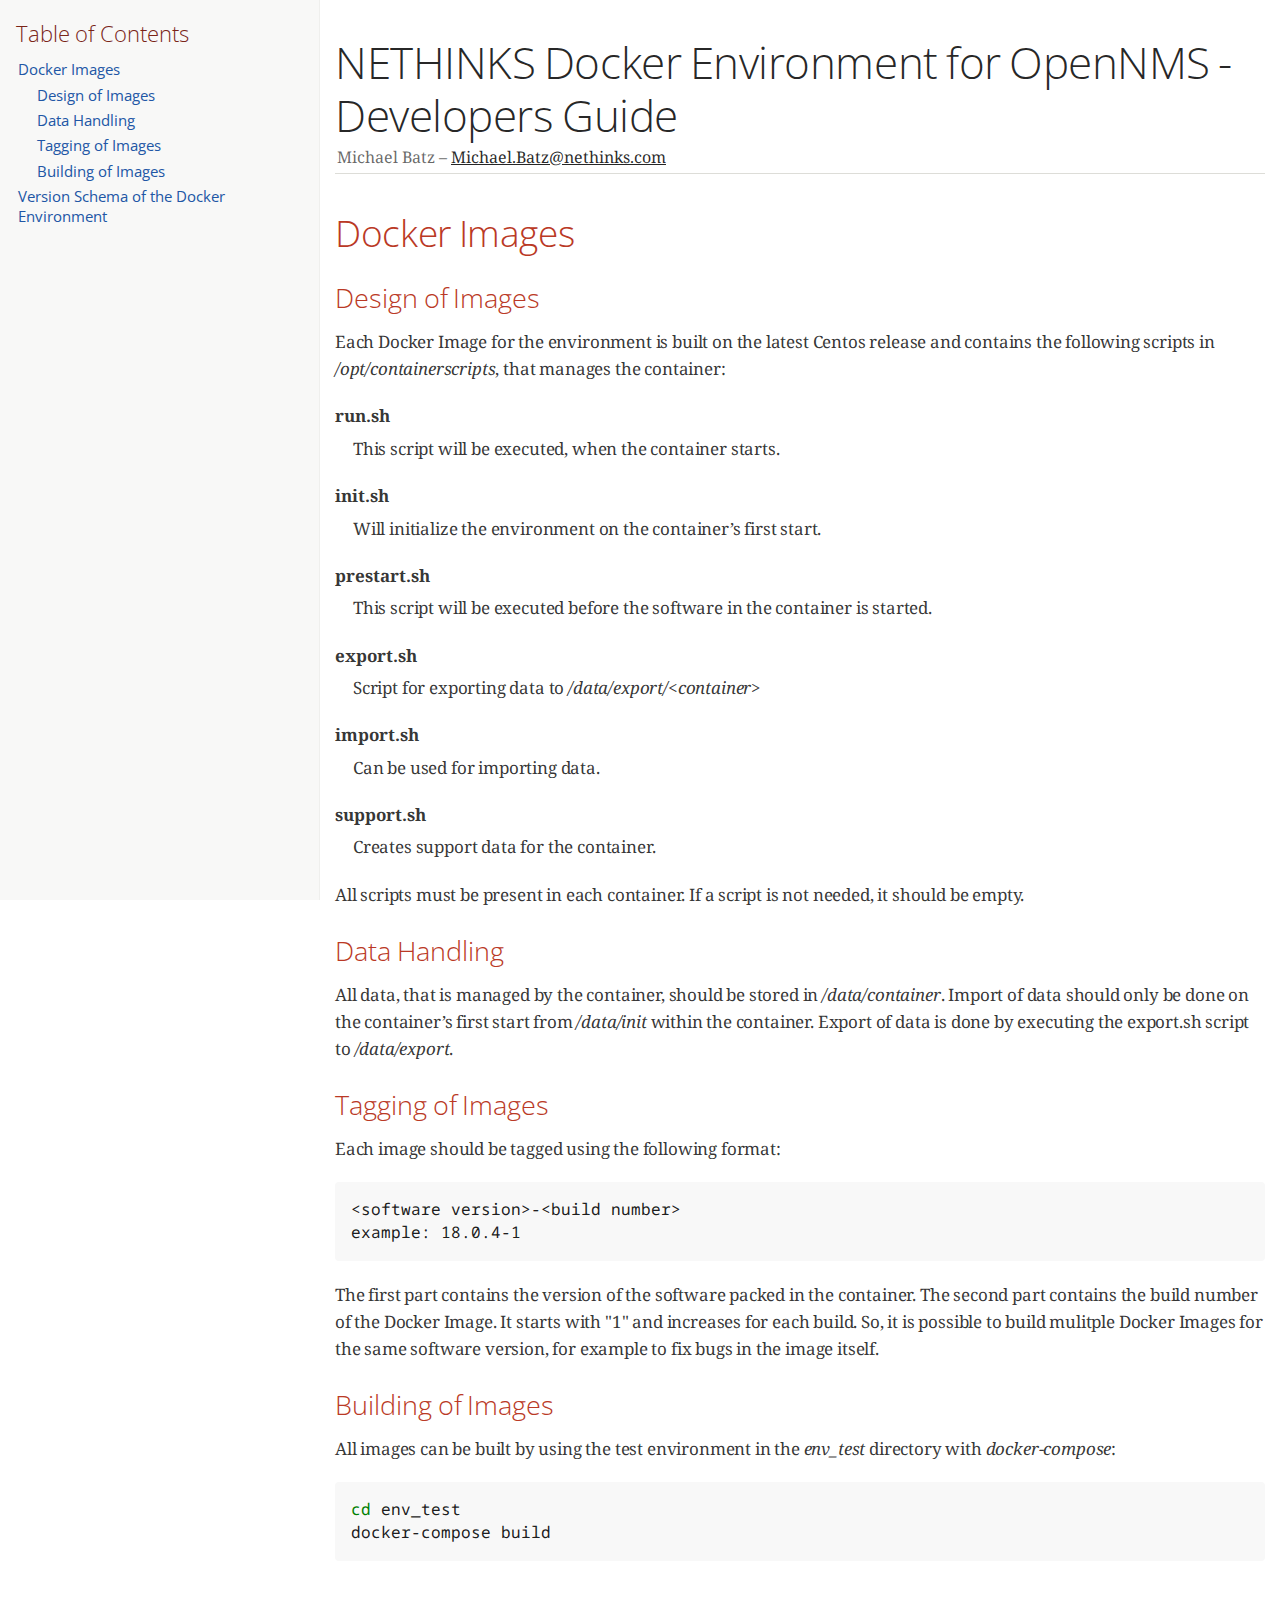
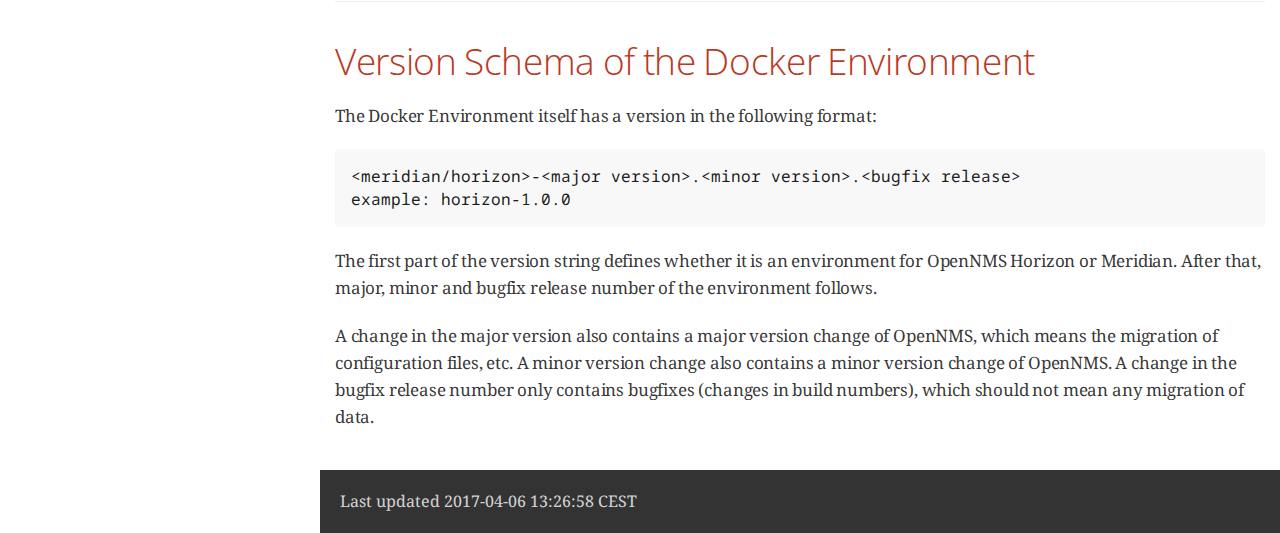
==== docs/DevelopmentGuide.html @ f1254bde "initial commit" ====
<!DOCTYPE html>
<html lang="en">
<head>
<meta charset="UTF-8">
<!--[if IE]><meta http-equiv="X-UA-Compatible" content="IE=edge"><![endif]-->
<meta name="viewport" content="width=device-width, initial-scale=1.0">
<meta name="generator" content="Asciidoctor 1.5.4">
<meta name="author" content="Michael Batz">
<title>NETHINKS Docker Environment for OpenNMS - Developers Guide</title>
<link rel="stylesheet" href="https://fonts.googleapis.com/css?family=Open+Sans:300,300italic,400,400italic,600,600italic%7CNoto+Serif:400,400italic,700,700italic%7CDroid+Sans+Mono:400,700">
<style>
/* Asciidoctor default stylesheet | MIT License | http://asciidoctor.org */
/* Remove comment around @import statement below when using as a custom stylesheet */
/*@import "https://fonts.googleapis.com/css?family=Open+Sans:300,300italic,400,400italic,600,600italic%7CNoto+Serif:400,400italic,700,700italic%7CDroid+Sans+Mono:400,700";*/
article,aside,details,figcaption,figure,footer,header,hgroup,main,nav,section,summary{display:block}
audio,canvas,video{display:inline-block}
audio:not([controls]){display:none;height:0}
[hidden],template{display:none}
script{display:none!important}
html{font-family:sans-serif;-ms-text-size-adjust:100%;-webkit-text-size-adjust:100%}
body{margin:0}
a{background:transparent}
a:focus{outline:thin dotted}
a:active,a:hover{outline:0}
h1{font-size:2em;margin:.67em 0}
abbr[title]{border-bottom:1px dotted}
b,strong{font-weight:bold}
dfn{font-style:italic}
hr{-moz-box-sizing:content-box;box-sizing:content-box;height:0}
mark{background:#ff0;color:#000}
code,kbd,pre,samp{font-family:monospace;font-size:1em}
pre{white-space:pre-wrap}
q{quotes:"\201C" "\201D" "\2018" "\2019"}
small{font-size:80%}
sub,sup{font-size:75%;line-height:0;position:relative;vertical-align:baseline}
sup{top:-.5em}
sub{bottom:-.25em}
img{border:0}
svg:not(:root){overflow:hidden}
figure{margin:0}
fieldset{border:1px solid silver;margin:0 2px;padding:.35em .625em .75em}
legend{border:0;padding:0}
button,input,select,textarea{font-family:inherit;font-size:100%;margin:0}
button,input{line-height:normal}
button,select{text-transform:none}
button,html input[type="button"],input[type="reset"],input[type="submit"]{-webkit-appearance:button;cursor:pointer}
button[disabled],html input[disabled]{cursor:default}
input[type="checkbox"],input[type="radio"]{box-sizing:border-box;padding:0}
input[type="search"]{-webkit-appearance:textfield;-moz-box-sizing:content-box;-webkit-box-sizing:content-box;box-sizing:content-box}
input[type="search"]::-webkit-search-cancel-button,input[type="search"]::-webkit-search-decoration{-webkit-appearance:none}
button::-moz-focus-inner,input::-moz-focus-inner{border:0;padding:0}
textarea{overflow:auto;vertical-align:top}
table{border-collapse:collapse;border-spacing:0}
*,*:before,*:after{-moz-box-sizing:border-box;-webkit-box-sizing:border-box;box-sizing:border-box}
html,body{font-size:100%}
body{background:#fff;color:rgba(0,0,0,.8);padding:0;margin:0;font-family:"Noto Serif","DejaVu Serif",serif;font-weight:400;font-style:normal;line-height:1;position:relative;cursor:auto}
a:hover{cursor:pointer}
img,object,embed{max-width:100%;height:auto}
object,embed{height:100%}
img{-ms-interpolation-mode:bicubic}
.left{float:left!important}
.right{float:right!important}
.text-left{text-align:left!important}
.text-right{text-align:right!important}
.text-center{text-align:center!important}
.text-justify{text-align:justify!important}
.hide{display:none}
body{-webkit-font-smoothing:antialiased}
img,object,svg{display:inline-block;vertical-align:middle}
textarea{height:auto;min-height:50px}
select{width:100%}
.center{margin-left:auto;margin-right:auto}
.spread{width:100%}
p.lead,.paragraph.lead>p,#preamble>.sectionbody>.paragraph:first-of-type p{font-size:1.21875em;line-height:1.6}
.subheader,.admonitionblock td.content>.title,.audioblock>.title,.exampleblock>.title,.imageblock>.title,.listingblock>.title,.literalblock>.title,.stemblock>.title,.openblock>.title,.paragraph>.title,.quoteblock>.title,table.tableblock>.title,.verseblock>.title,.videoblock>.title,.dlist>.title,.olist>.title,.ulist>.title,.qlist>.title,.hdlist>.title{line-height:1.45;color:#7a2518;font-weight:400;margin-top:0;margin-bottom:.25em}
div,dl,dt,dd,ul,ol,li,h1,h2,h3,#toctitle,.sidebarblock>.content>.title,h4,h5,h6,pre,form,p,blockquote,th,td{margin:0;padding:0;direction:ltr}
a{color:#2156a5;text-decoration:underline;line-height:inherit}
a:hover,a:focus{color:#1d4b8f}
a img{border:none}
p{font-family:inherit;font-weight:400;font-size:1em;line-height:1.6;margin-bottom:1.25em;text-rendering:optimizeLegibility}
p aside{font-size:.875em;line-height:1.35;font-style:italic}
h1,h2,h3,#toctitle,.sidebarblock>.content>.title,h4,h5,h6{font-family:"Open Sans","DejaVu Sans",sans-serif;font-weight:300;font-style:normal;color:#ba3925;text-rendering:optimizeLegibility;margin-top:1em;margin-bottom:.5em;line-height:1.0125em}
h1 small,h2 small,h3 small,#toctitle small,.sidebarblock>.content>.title small,h4 small,h5 small,h6 small{font-size:60%;color:#e99b8f;line-height:0}
h1{font-size:2.125em}
h2{font-size:1.6875em}
h3,#toctitle,.sidebarblock>.content>.title{font-size:1.375em}
h4,h5{font-size:1.125em}
h6{font-size:1em}
hr{border:solid #ddddd8;border-width:1px 0 0;clear:both;margin:1.25em 0 1.1875em;height:0}
em,i{font-style:italic;line-height:inherit}
strong,b{font-weight:bold;line-height:inherit}
small{font-size:60%;line-height:inherit}
code{font-family:"Droid Sans Mono","DejaVu Sans Mono",monospace;font-weight:400;color:rgba(0,0,0,.9)}
ul,ol,dl{font-size:1em;line-height:1.6;margin-bottom:1.25em;list-style-position:outside;font-family:inherit}
ul,ol,ul.no-bullet,ol.no-bullet{margin-left:1.5em}
ul li ul,ul li ol{margin-left:1.25em;margin-bottom:0;font-size:1em}
ul.square li ul,ul.circle li ul,ul.disc li ul{list-style:inherit}
ul.square{list-style-type:square}
ul.circle{list-style-type:circle}
ul.disc{list-style-type:disc}
ul.no-bullet{list-style:none}
ol li ul,ol li ol{margin-left:1.25em;margin-bottom:0}
dl dt{margin-bottom:.3125em;font-weight:bold}
dl dd{margin-bottom:1.25em}
abbr,acronym{text-transform:uppercase;font-size:90%;color:rgba(0,0,0,.8);border-bottom:1px dotted #ddd;cursor:help}
abbr{text-transform:none}
blockquote{margin:0 0 1.25em;padding:.5625em 1.25em 0 1.1875em;border-left:1px solid #ddd}
blockquote cite{display:block;font-size:.9375em;color:rgba(0,0,0,.6)}
blockquote cite:before{content:"\2014 \0020"}
blockquote cite a,blockquote cite a:visited{color:rgba(0,0,0,.6)}
blockquote,blockquote p{line-height:1.6;color:rgba(0,0,0,.85)}
@media only screen and (min-width:768px){h1,h2,h3,#toctitle,.sidebarblock>.content>.title,h4,h5,h6{line-height:1.2}
h1{font-size:2.75em}
h2{font-size:2.3125em}
h3,#toctitle,.sidebarblock>.content>.title{font-size:1.6875em}
h4{font-size:1.4375em}}
table{background:#fff;margin-bottom:1.25em;border:solid 1px #dedede}
table thead,table tfoot{background:#f7f8f7;font-weight:bold}
table thead tr th,table thead tr td,table tfoot tr th,table tfoot tr td{padding:.5em .625em .625em;font-size:inherit;color:rgba(0,0,0,.8);text-align:left}
table tr th,table tr td{padding:.5625em .625em;font-size:inherit;color:rgba(0,0,0,.8)}
table tr.even,table tr.alt,table tr:nth-of-type(even){background:#f8f8f7}
table thead tr th,table tfoot tr th,table tbody tr td,table tr td,table tfoot tr td{display:table-cell;line-height:1.6}
body{tab-size:4}
h1,h2,h3,#toctitle,.sidebarblock>.content>.title,h4,h5,h6{line-height:1.2;word-spacing:-.05em}
h1 strong,h2 strong,h3 strong,#toctitle strong,.sidebarblock>.content>.title strong,h4 strong,h5 strong,h6 strong{font-weight:400}
.clearfix:before,.clearfix:after,.float-group:before,.float-group:after{content:" ";display:table}
.clearfix:after,.float-group:after{clear:both}
*:not(pre)>code{font-size:.9375em;font-style:normal!important;letter-spacing:0;padding:.1em .5ex;word-spacing:-.15em;background-color:#f7f7f8;-webkit-border-radius:4px;border-radius:4px;line-height:1.45;text-rendering:optimizeSpeed}
pre,pre>code{line-height:1.45;color:rgba(0,0,0,.9);font-family:"Droid Sans Mono","DejaVu Sans Mono",monospace;font-weight:400;text-rendering:optimizeSpeed}
.keyseq{color:rgba(51,51,51,.8)}
kbd{font-family:"Droid Sans Mono","DejaVu Sans Mono",monospace;display:inline-block;color:rgba(0,0,0,.8);font-size:.65em;line-height:1.45;background-color:#f7f7f7;border:1px solid #ccc;-webkit-border-radius:3px;border-radius:3px;-webkit-box-shadow:0 1px 0 rgba(0,0,0,.2),0 0 0 .1em white inset;box-shadow:0 1px 0 rgba(0,0,0,.2),0 0 0 .1em #fff inset;margin:0 .15em;padding:.2em .5em;vertical-align:middle;position:relative;top:-.1em;white-space:nowrap}
.keyseq kbd:first-child{margin-left:0}
.keyseq kbd:last-child{margin-right:0}
.menuseq,.menu{color:rgba(0,0,0,.8)}
b.button:before,b.button:after{position:relative;top:-1px;font-weight:400}
b.button:before{content:"[";padding:0 3px 0 2px}
b.button:after{content:"]";padding:0 2px 0 3px}
p a>code:hover{color:rgba(0,0,0,.9)}
#header,#content,#footnotes,#footer{width:100%;margin-left:auto;margin-right:auto;margin-top:0;margin-bottom:0;max-width:62.5em;*zoom:1;position:relative;padding-left:.9375em;padding-right:.9375em}
#header:before,#header:after,#content:before,#content:after,#footnotes:before,#footnotes:after,#footer:before,#footer:after{content:" ";display:table}
#header:after,#content:after,#footnotes:after,#footer:after{clear:both}
#content{margin-top:1.25em}
#content:before{content:none}
#header>h1:first-child{color:rgba(0,0,0,.85);margin-top:2.25rem;margin-bottom:0}
#header>h1:first-child+#toc{margin-top:8px;border-top:1px solid #ddddd8}
#header>h1:only-child,body.toc2 #header>h1:nth-last-child(2){border-bottom:1px solid #ddddd8;padding-bottom:8px}
#header .details{border-bottom:1px solid #ddddd8;line-height:1.45;padding-top:.25em;padding-bottom:.25em;padding-left:.25em;color:rgba(0,0,0,.6);display:-ms-flexbox;display:-webkit-flex;display:flex;-ms-flex-flow:row wrap;-webkit-flex-flow:row wrap;flex-flow:row wrap}
#header .details span:first-child{margin-left:-.125em}
#header .details span.email a{color:rgba(0,0,0,.85)}
#header .details br{display:none}
#header .details br+span:before{content:"\00a0\2013\00a0"}
#header .details br+span.author:before{content:"\00a0\22c5\00a0";color:rgba(0,0,0,.85)}
#header .details br+span#revremark:before{content:"\00a0|\00a0"}
#header #revnumber{text-transform:capitalize}
#header #revnumber:after{content:"\00a0"}
#content>h1:first-child:not([class]){color:rgba(0,0,0,.85);border-bottom:1px solid #ddddd8;padding-bottom:8px;margin-top:0;padding-top:1rem;margin-bottom:1.25rem}
#toc{border-bottom:1px solid #efefed;padding-bottom:.5em}
#toc>ul{margin-left:.125em}
#toc ul.sectlevel0>li>a{font-style:italic}
#toc ul.sectlevel0 ul.sectlevel1{margin:.5em 0}
#toc ul{font-family:"Open Sans","DejaVu Sans",sans-serif;list-style-type:none}
#toc li{line-height:1.3334;margin-top:.3334em}
#toc a{text-decoration:none}
#toc a:active{text-decoration:underline}
#toctitle{color:#7a2518;font-size:1.2em}
@media only screen and (min-width:768px){#toctitle{font-size:1.375em}
body.toc2{padding-left:15em;padding-right:0}
#toc.toc2{margin-top:0!important;background-color:#f8f8f7;position:fixed;width:15em;left:0;top:0;border-right:1px solid #efefed;border-top-width:0!important;border-bottom-width:0!important;z-index:1000;padding:1.25em 1em;height:100%;overflow:auto}
#toc.toc2 #toctitle{margin-top:0;margin-bottom:.8rem;font-size:1.2em}
#toc.toc2>ul{font-size:.9em;margin-bottom:0}
#toc.toc2 ul ul{margin-left:0;padding-left:1em}
#toc.toc2 ul.sectlevel0 ul.sectlevel1{padding-left:0;margin-top:.5em;margin-bottom:.5em}
body.toc2.toc-right{padding-left:0;padding-right:15em}
body.toc2.toc-right #toc.toc2{border-right-width:0;border-left:1px solid #efefed;left:auto;right:0}}
@media only screen and (min-width:1280px){body.toc2{padding-left:20em;padding-right:0}
#toc.toc2{width:20em}
#toc.toc2 #toctitle{font-size:1.375em}
#toc.toc2>ul{font-size:.95em}
#toc.toc2 ul ul{padding-left:1.25em}
body.toc2.toc-right{padding-left:0;padding-right:20em}}
#content #toc{border-style:solid;border-width:1px;border-color:#e0e0dc;margin-bottom:1.25em;padding:1.25em;background:#f8f8f7;-webkit-border-radius:4px;border-radius:4px}
#content #toc>:first-child{margin-top:0}
#content #toc>:last-child{margin-bottom:0}
#footer{max-width:100%;background-color:rgba(0,0,0,.8);padding:1.25em}
#footer-text{color:rgba(255,255,255,.8);line-height:1.44}
.sect1{padding-bottom:.625em}
@media only screen and (min-width:768px){.sect1{padding-bottom:1.25em}}
.sect1+.sect1{border-top:1px solid #efefed}
#content h1>a.anchor,h2>a.anchor,h3>a.anchor,#toctitle>a.anchor,.sidebarblock>.content>.title>a.anchor,h4>a.anchor,h5>a.anchor,h6>a.anchor{position:absolute;z-index:1001;width:1.5ex;margin-left:-1.5ex;display:block;text-decoration:none!important;visibility:hidden;text-align:center;font-weight:400}
#content h1>a.anchor:before,h2>a.anchor:before,h3>a.anchor:before,#toctitle>a.anchor:before,.sidebarblock>.content>.title>a.anchor:before,h4>a.anchor:before,h5>a.anchor:before,h6>a.anchor:before{content:"\00A7";font-size:.85em;display:block;padding-top:.1em}
#content h1:hover>a.anchor,#content h1>a.anchor:hover,h2:hover>a.anchor,h2>a.anchor:hover,h3:hover>a.anchor,#toctitle:hover>a.anchor,.sidebarblock>.content>.title:hover>a.anchor,h3>a.anchor:hover,#toctitle>a.anchor:hover,.sidebarblock>.content>.title>a.anchor:hover,h4:hover>a.anchor,h4>a.anchor:hover,h5:hover>a.anchor,h5>a.anchor:hover,h6:hover>a.anchor,h6>a.anchor:hover{visibility:visible}
#content h1>a.link,h2>a.link,h3>a.link,#toctitle>a.link,.sidebarblock>.content>.title>a.link,h4>a.link,h5>a.link,h6>a.link{color:#ba3925;text-decoration:none}
#content h1>a.link:hover,h2>a.link:hover,h3>a.link:hover,#toctitle>a.link:hover,.sidebarblock>.content>.title>a.link:hover,h4>a.link:hover,h5>a.link:hover,h6>a.link:hover{color:#a53221}
.audioblock,.imageblock,.literalblock,.listingblock,.stemblock,.videoblock{margin-bottom:1.25em}
.admonitionblock td.content>.title,.audioblock>.title,.exampleblock>.title,.imageblock>.title,.listingblock>.title,.literalblock>.title,.stemblock>.title,.openblock>.title,.paragraph>.title,.quoteblock>.title,table.tableblock>.title,.verseblock>.title,.videoblock>.title,.dlist>.title,.olist>.title,.ulist>.title,.qlist>.title,.hdlist>.title{text-rendering:optimizeLegibility;text-align:left;font-family:"Noto Serif","DejaVu Serif",serif;font-size:1rem;font-style:italic}
table.tableblock>caption.title{white-space:nowrap;overflow:visible;max-width:0}
.paragraph.lead>p,#preamble>.sectionbody>.paragraph:first-of-type p{color:rgba(0,0,0,.85)}
table.tableblock #preamble>.sectionbody>.paragraph:first-of-type p{font-size:inherit}
.admonitionblock>table{border-collapse:separate;border:0;background:none;width:100%}
.admonitionblock>table td.icon{text-align:center;width:80px}
.admonitionblock>table td.icon img{max-width:none}
.admonitionblock>table td.icon .title{font-weight:bold;font-family:"Open Sans","DejaVu Sans",sans-serif;text-transform:uppercase}
.admonitionblock>table td.content{padding-left:1.125em;padding-right:1.25em;border-left:1px solid #ddddd8;color:rgba(0,0,0,.6)}
.admonitionblock>table td.content>:last-child>:last-child{margin-bottom:0}
.exampleblock>.content{border-style:solid;border-width:1px;border-color:#e6e6e6;margin-bottom:1.25em;padding:1.25em;background:#fff;-webkit-border-radius:4px;border-radius:4px}
.exampleblock>.content>:first-child{margin-top:0}
.exampleblock>.content>:last-child{margin-bottom:0}
.sidebarblock{border-style:solid;border-width:1px;border-color:#e0e0dc;margin-bottom:1.25em;padding:1.25em;background:#f8f8f7;-webkit-border-radius:4px;border-radius:4px}
.sidebarblock>:first-child{margin-top:0}
.sidebarblock>:last-child{margin-bottom:0}
.sidebarblock>.content>.title{color:#7a2518;margin-top:0;text-align:center}
.exampleblock>.content>:last-child>:last-child,.exampleblock>.content .olist>ol>li:last-child>:last-child,.exampleblock>.content .ulist>ul>li:last-child>:last-child,.exampleblock>.content .qlist>ol>li:last-child>:last-child,.sidebarblock>.content>:last-child>:last-child,.sidebarblock>.content .olist>ol>li:last-child>:last-child,.sidebarblock>.content .ulist>ul>li:last-child>:last-child,.sidebarblock>.content .qlist>ol>li:last-child>:last-child{margin-bottom:0}
.literalblock pre,.listingblock pre:not(.highlight),.listingblock pre[class="highlight"],.listingblock pre[class^="highlight "],.listingblock pre.CodeRay,.listingblock pre.prettyprint{background:#f7f7f8}
.sidebarblock .literalblock pre,.sidebarblock .listingblock pre:not(.highlight),.sidebarblock .listingblock pre[class="highlight"],.sidebarblock .listingblock pre[class^="highlight "],.sidebarblock .listingblock pre.CodeRay,.sidebarblock .listingblock pre.prettyprint{background:#f2f1f1}
.literalblock pre,.literalblock pre[class],.listingblock pre,.listingblock pre[class]{-webkit-border-radius:4px;border-radius:4px;word-wrap:break-word;padding:1em;font-size:.8125em}
.literalblock pre.nowrap,.literalblock pre[class].nowrap,.listingblock pre.nowrap,.listingblock pre[class].nowrap{overflow-x:auto;white-space:pre;word-wrap:normal}
@media only screen and (min-width:768px){.literalblock pre,.literalblock pre[class],.listingblock pre,.listingblock pre[class]{font-size:.90625em}}
@media only screen and (min-width:1280px){.literalblock pre,.literalblock pre[class],.listingblock pre,.listingblock pre[class]{font-size:1em}}
.literalblock.output pre{color:#f7f7f8;background-color:rgba(0,0,0,.9)}
.listingblock pre.highlightjs{padding:0}
.listingblock pre.highlightjs>code{padding:1em;-webkit-border-radius:4px;border-radius:4px}
.listingblock pre.prettyprint{border-width:0}
.listingblock>.content{position:relative}
.listingblock code[data-lang]:before{display:none;content:attr(data-lang);position:absolute;font-size:.75em;top:.425rem;right:.5rem;line-height:1;text-transform:uppercase;color:#999}
.listingblock:hover code[data-lang]:before{display:block}
.listingblock.terminal pre .command:before{content:attr(data-prompt);padding-right:.5em;color:#999}
.listingblock.terminal pre .command:not([data-prompt]):before{content:"$"}
table.pyhltable{border-collapse:separate;border:0;margin-bottom:0;background:none}
table.pyhltable td{vertical-align:top;padding-top:0;padding-bottom:0;line-height:1.45}
table.pyhltable td.code{padding-left:.75em;padding-right:0}
pre.pygments .lineno,table.pyhltable td:not(.code){color:#999;padding-left:0;padding-right:.5em;border-right:1px solid #ddddd8}
pre.pygments .lineno{display:inline-block;margin-right:.25em}
table.pyhltable .linenodiv{background:none!important;padding-right:0!important}
.quoteblock{margin:0 1em 1.25em 1.5em;display:table}
.quoteblock>.title{margin-left:-1.5em;margin-bottom:.75em}
.quoteblock blockquote,.quoteblock blockquote p{color:rgba(0,0,0,.85);font-size:1.15rem;line-height:1.75;word-spacing:.1em;letter-spacing:0;font-style:italic;text-align:justify}
.quoteblock blockquote{margin:0;padding:0;border:0}
.quoteblock blockquote:before{content:"\201c";float:left;font-size:2.75em;font-weight:bold;line-height:.6em;margin-left:-.6em;color:#7a2518;text-shadow:0 1px 2px rgba(0,0,0,.1)}
.quoteblock blockquote>.paragraph:last-child p{margin-bottom:0}
.quoteblock .attribution{margin-top:.5em;margin-right:.5ex;text-align:right}
.quoteblock .quoteblock{margin-left:0;margin-right:0;padding:.5em 0;border-left:3px solid rgba(0,0,0,.6)}
.quoteblock .quoteblock blockquote{padding:0 0 0 .75em}
.quoteblock .quoteblock blockquote:before{display:none}
.verseblock{margin:0 1em 1.25em 1em}
.verseblock pre{font-family:"Open Sans","DejaVu Sans",sans;font-size:1.15rem;color:rgba(0,0,0,.85);font-weight:300;text-rendering:optimizeLegibility}
.verseblock pre strong{font-weight:400}
.verseblock .attribution{margin-top:1.25rem;margin-left:.5ex}
.quoteblock .attribution,.verseblock .attribution{font-size:.9375em;line-height:1.45;font-style:italic}
.quoteblock .attribution br,.verseblock .attribution br{display:none}
.quoteblock .attribution cite,.verseblock .attribution cite{display:block;letter-spacing:-.025em;color:rgba(0,0,0,.6)}
.quoteblock.abstract{margin:0 0 1.25em 0;display:block}
.quoteblock.abstract blockquote,.quoteblock.abstract blockquote p{text-align:left;word-spacing:0}
.quoteblock.abstract blockquote:before,.quoteblock.abstract blockquote p:first-of-type:before{display:none}
table.tableblock{max-width:100%;border-collapse:separate}
table.tableblock td>.paragraph:last-child p>p:last-child,table.tableblock th>p:last-child,table.tableblock td>p:last-child{margin-bottom:0}
table.tableblock,th.tableblock,td.tableblock{border:0 solid #dedede}
table.grid-all th.tableblock,table.grid-all td.tableblock{border-width:0 1px 1px 0}
table.grid-all tfoot>tr>th.tableblock,table.grid-all tfoot>tr>td.tableblock{border-width:1px 1px 0 0}
table.grid-cols th.tableblock,table.grid-cols td.tableblock{border-width:0 1px 0 0}
table.grid-all *>tr>.tableblock:last-child,table.grid-cols *>tr>.tableblock:last-child{border-right-width:0}
table.grid-rows th.tableblock,table.grid-rows td.tableblock{border-width:0 0 1px 0}
table.grid-all tbody>tr:last-child>th.tableblock,table.grid-all tbody>tr:last-child>td.tableblock,table.grid-all thead:last-child>tr>th.tableblock,table.grid-rows tbody>tr:last-child>th.tableblock,table.grid-rows tbody>tr:last-child>td.tableblock,table.grid-rows thead:last-child>tr>th.tableblock{border-bottom-width:0}
table.grid-rows tfoot>tr>th.tableblock,table.grid-rows tfoot>tr>td.tableblock{border-width:1px 0 0 0}
table.frame-all{border-width:1px}
table.frame-sides{border-width:0 1px}
table.frame-topbot{border-width:1px 0}
th.halign-left,td.halign-left{text-align:left}
th.halign-right,td.halign-right{text-align:right}
th.halign-center,td.halign-center{text-align:center}
th.valign-top,td.valign-top{vertical-align:top}
th.valign-bottom,td.valign-bottom{vertical-align:bottom}
th.valign-middle,td.valign-middle{vertical-align:middle}
table thead th,table tfoot th{font-weight:bold}
tbody tr th{display:table-cell;line-height:1.6;background:#f7f8f7}
tbody tr th,tbody tr th p,tfoot tr th,tfoot tr th p{color:rgba(0,0,0,.8);font-weight:bold}
p.tableblock>code:only-child{background:none;padding:0}
p.tableblock{font-size:1em}
td>div.verse{white-space:pre}
ol{margin-left:1.75em}
ul li ol{margin-left:1.5em}
dl dd{margin-left:1.125em}
dl dd:last-child,dl dd:last-child>:last-child{margin-bottom:0}
ol>li p,ul>li p,ul dd,ol dd,.olist .olist,.ulist .ulist,.ulist .olist,.olist .ulist{margin-bottom:.625em}
ul.unstyled,ol.unnumbered,ul.checklist,ul.none{list-style-type:none}
ul.unstyled,ol.unnumbered,ul.checklist{margin-left:.625em}
ul.checklist li>p:first-child>.fa-square-o:first-child,ul.checklist li>p:first-child>.fa-check-square-o:first-child{width:1em;font-size:.85em}
ul.checklist li>p:first-child>input[type="checkbox"]:first-child{width:1em;position:relative;top:1px}
ul.inline{margin:0 auto .625em auto;margin-left:-1.375em;margin-right:0;padding:0;list-style:none;overflow:hidden}
ul.inline>li{list-style:none;float:left;margin-left:1.375em;display:block}
ul.inline>li>*{display:block}
.unstyled dl dt{font-weight:400;font-style:normal}
ol.arabic{list-style-type:decimal}
ol.decimal{list-style-type:decimal-leading-zero}
ol.loweralpha{list-style-type:lower-alpha}
ol.upperalpha{list-style-type:upper-alpha}
ol.lowerroman{list-style-type:lower-roman}
ol.upperroman{list-style-type:upper-roman}
ol.lowergreek{list-style-type:lower-greek}
.hdlist>table,.colist>table{border:0;background:none}
.hdlist>table>tbody>tr,.colist>table>tbody>tr{background:none}
td.hdlist1,td.hdlist2{vertical-align:top;padding:0 .625em}
td.hdlist1{font-weight:bold;padding-bottom:1.25em}
.literalblock+.colist,.listingblock+.colist{margin-top:-.5em}
.colist>table tr>td:first-of-type{padding:0 .75em;line-height:1}
.colist>table tr>td:last-of-type{padding:.25em 0}
.thumb,.th{line-height:0;display:inline-block;border:solid 4px #fff;-webkit-box-shadow:0 0 0 1px #ddd;box-shadow:0 0 0 1px #ddd}
.imageblock.left,.imageblock[style*="float: left"]{margin:.25em .625em 1.25em 0}
.imageblock.right,.imageblock[style*="float: right"]{margin:.25em 0 1.25em .625em}
.imageblock>.title{margin-bottom:0}
.imageblock.thumb,.imageblock.th{border-width:6px}
.imageblock.thumb>.title,.imageblock.th>.title{padding:0 .125em}
.image.left,.image.right{margin-top:.25em;margin-bottom:.25em;display:inline-block;line-height:0}
.image.left{margin-right:.625em}
.image.right{margin-left:.625em}
a.image{text-decoration:none;display:inline-block}
a.image object{pointer-events:none}
sup.footnote,sup.footnoteref{font-size:.875em;position:static;vertical-align:super}
sup.footnote a,sup.footnoteref a{text-decoration:none}
sup.footnote a:active,sup.footnoteref a:active{text-decoration:underline}
#footnotes{padding-top:.75em;padding-bottom:.75em;margin-bottom:.625em}
#footnotes hr{width:20%;min-width:6.25em;margin:-.25em 0 .75em 0;border-width:1px 0 0 0}
#footnotes .footnote{padding:0 .375em 0 .225em;line-height:1.3334;font-size:.875em;margin-left:1.2em;text-indent:-1.05em;margin-bottom:.2em}
#footnotes .footnote a:first-of-type{font-weight:bold;text-decoration:none}
#footnotes .footnote:last-of-type{margin-bottom:0}
#content #footnotes{margin-top:-.625em;margin-bottom:0;padding:.75em 0}
.gist .file-data>table{border:0;background:#fff;width:100%;margin-bottom:0}
.gist .file-data>table td.line-data{width:99%}
div.unbreakable{page-break-inside:avoid}
.big{font-size:larger}
.small{font-size:smaller}
.underline{text-decoration:underline}
.overline{text-decoration:overline}
.line-through{text-decoration:line-through}
.aqua{color:#00bfbf}
.aqua-background{background-color:#00fafa}
.black{color:#000}
.black-background{background-color:#000}
.blue{color:#0000bf}
.blue-background{background-color:#0000fa}
.fuchsia{color:#bf00bf}
.fuchsia-background{background-color:#fa00fa}
.gray{color:#606060}
.gray-background{background-color:#7d7d7d}
.green{color:#006000}
.green-background{background-color:#007d00}
.lime{color:#00bf00}
.lime-background{background-color:#00fa00}
.maroon{color:#600000}
.maroon-background{background-color:#7d0000}
.navy{color:#000060}
.navy-background{background-color:#00007d}
.olive{color:#606000}
.olive-background{background-color:#7d7d00}
.purple{color:#600060}
.purple-background{background-color:#7d007d}
.red{color:#bf0000}
.red-background{background-color:#fa0000}
.silver{color:#909090}
.silver-background{background-color:#bcbcbc}
.teal{color:#006060}
.teal-background{background-color:#007d7d}
.white{color:#bfbfbf}
.white-background{background-color:#fafafa}
.yellow{color:#bfbf00}
.yellow-background{background-color:#fafa00}
span.icon>.fa{cursor:default}
.admonitionblock td.icon [class^="fa icon-"]{font-size:2.5em;text-shadow:1px 1px 2px rgba(0,0,0,.5);cursor:default}
.admonitionblock td.icon .icon-note:before{content:"\f05a";color:#19407c}
.admonitionblock td.icon .icon-tip:before{content:"\f0eb";text-shadow:1px 1px 2px rgba(155,155,0,.8);color:#111}
.admonitionblock td.icon .icon-warning:before{content:"\f071";color:#bf6900}
.admonitionblock td.icon .icon-caution:before{content:"\f06d";color:#bf3400}
.admonitionblock td.icon .icon-important:before{content:"\f06a";color:#bf0000}
.conum[data-value]{display:inline-block;color:#fff!important;background-color:rgba(0,0,0,.8);-webkit-border-radius:100px;border-radius:100px;text-align:center;font-size:.75em;width:1.67em;height:1.67em;line-height:1.67em;font-family:"Open Sans","DejaVu Sans",sans-serif;font-style:normal;font-weight:bold}
.conum[data-value] *{color:#fff!important}
.conum[data-value]+b{display:none}
.conum[data-value]:after{content:attr(data-value)}
pre .conum[data-value]{position:relative;top:-.125em}
b.conum *{color:inherit!important}
.conum:not([data-value]):empty{display:none}
dt,th.tableblock,td.content,div.footnote{text-rendering:optimizeLegibility}
h1,h2,p,td.content,span.alt{letter-spacing:-.01em}
p strong,td.content strong,div.footnote strong{letter-spacing:-.005em}
p,blockquote,dt,td.content,span.alt{font-size:1.0625rem}
p{margin-bottom:1.25rem}
.sidebarblock p,.sidebarblock dt,.sidebarblock td.content,p.tableblock{font-size:1em}
.exampleblock>.content{background-color:#fffef7;border-color:#e0e0dc;-webkit-box-shadow:0 1px 4px #e0e0dc;box-shadow:0 1px 4px #e0e0dc}
.print-only{display:none!important}
@media print{@page{margin:1.25cm .75cm}
*{-webkit-box-shadow:none!important;box-shadow:none!important;text-shadow:none!important}
a{color:inherit!important;text-decoration:underline!important}
a.bare,a[href^="#"],a[href^="mailto:"]{text-decoration:none!important}
a[href^="http:"]:not(.bare):after,a[href^="https:"]:not(.bare):after{content:"(" attr(href) ")";display:inline-block;font-size:.875em;padding-left:.25em}
abbr[title]:after{content:" (" attr(title) ")"}
pre,blockquote,tr,img,object,svg{page-break-inside:avoid}
thead{display:table-header-group}
svg{max-width:100%}
p,blockquote,dt,td.content{font-size:1em;orphans:3;widows:3}
h2,h3,#toctitle,.sidebarblock>.content>.title{page-break-after:avoid}
#toc,.sidebarblock,.exampleblock>.content{background:none!important}
#toc{border-bottom:1px solid #ddddd8!important;padding-bottom:0!important}
.sect1{padding-bottom:0!important}
.sect1+.sect1{border:0!important}
#header>h1:first-child{margin-top:1.25rem}
body.book #header{text-align:center}
body.book #header>h1:first-child{border:0!important;margin:2.5em 0 1em 0}
body.book #header .details{border:0!important;display:block;padding:0!important}
body.book #header .details span:first-child{margin-left:0!important}
body.book #header .details br{display:block}
body.book #header .details br+span:before{content:none!important}
body.book #toc{border:0!important;text-align:left!important;padding:0!important;margin:0!important}
body.book #toc,body.book #preamble,body.book h1.sect0,body.book .sect1>h2{page-break-before:always}
.listingblock code[data-lang]:before{display:block}
#footer{background:none!important;padding:0 .9375em}
#footer-text{color:rgba(0,0,0,.6)!important;font-size:.9em}
.hide-on-print{display:none!important}
.print-only{display:block!important}
.hide-for-print{display:none!important}
.show-for-print{display:inherit!important}}
</style>
<link rel="stylesheet" href="https://cdnjs.cloudflare.com/ajax/libs/font-awesome/4.5.0/css/font-awesome.min.css">
<style>
.listingblock .pygments .hll { background-color: #ffffcc }
.listingblock .pygments  { background: #f8f8f8; }
.listingblock .pygments .tok-c { color: #408080; font-style: italic } /* Comment */
.listingblock .pygments .tok-err { border: 1px solid #FF0000 } /* Error */
.listingblock .pygments .tok-k { color: #008000; font-weight: bold } /* Keyword */
.listingblock .pygments .tok-o { color: #666666 } /* Operator */
.listingblock .pygments .tok-ch { color: #408080; font-style: italic } /* Comment.Hashbang */
.listingblock .pygments .tok-cm { color: #408080; font-style: italic } /* Comment.Multiline */
.listingblock .pygments .tok-cp { color: #BC7A00 } /* Comment.Preproc */
.listingblock .pygments .tok-cpf { color: #408080; font-style: italic } /* Comment.PreprocFile */
.listingblock .pygments .tok-c1 { color: #408080; font-style: italic } /* Comment.Single */
.listingblock .pygments .tok-cs { color: #408080; font-style: italic } /* Comment.Special */
.listingblock .pygments .tok-gd { color: #A00000 } /* Generic.Deleted */
.listingblock .pygments .tok-ge { font-style: italic } /* Generic.Emph */
.listingblock .pygments .tok-gr { color: #FF0000 } /* Generic.Error */
.listingblock .pygments .tok-gh { color: #000080; font-weight: bold } /* Generic.Heading */
.listingblock .pygments .tok-gi { color: #00A000 } /* Generic.Inserted */
.listingblock .pygments .tok-go { color: #888888 } /* Generic.Output */
.listingblock .pygments .tok-gp { color: #000080; font-weight: bold } /* Generic.Prompt */
.listingblock .pygments .tok-gs { font-weight: bold } /* Generic.Strong */
.listingblock .pygments .tok-gu { color: #800080; font-weight: bold } /* Generic.Subheading */
.listingblock .pygments .tok-gt { color: #0044DD } /* Generic.Traceback */
.listingblock .pygments .tok-kc { color: #008000; font-weight: bold } /* Keyword.Constant */
.listingblock .pygments .tok-kd { color: #008000; font-weight: bold } /* Keyword.Declaration */
.listingblock .pygments .tok-kn { color: #008000; font-weight: bold } /* Keyword.Namespace */
.listingblock .pygments .tok-kp { color: #008000 } /* Keyword.Pseudo */
.listingblock .pygments .tok-kr { color: #008000; font-weight: bold } /* Keyword.Reserved */
.listingblock .pygments .tok-kt { color: #B00040 } /* Keyword.Type */
.listingblock .pygments .tok-m { color: #666666 } /* Literal.Number */
.listingblock .pygments .tok-s { color: #BA2121 } /* Literal.String */
.listingblock .pygments .tok-na { color: #7D9029 } /* Name.Attribute */
.listingblock .pygments .tok-nb { color: #008000 } /* Name.Builtin */
.listingblock .pygments .tok-nc { color: #0000FF; font-weight: bold } /* Name.Class */
.listingblock .pygments .tok-no { color: #880000 } /* Name.Constant */
.listingblock .pygments .tok-nd { color: #AA22FF } /* Name.Decorator */
.listingblock .pygments .tok-ni { color: #999999; font-weight: bold } /* Name.Entity */
.listingblock .pygments .tok-ne { color: #D2413A; font-weight: bold } /* Name.Exception */
.listingblock .pygments .tok-nf { color: #0000FF } /* Name.Function */
.listingblock .pygments .tok-nl { color: #A0A000 } /* Name.Label */
.listingblock .pygments .tok-nn { color: #0000FF; font-weight: bold } /* Name.Namespace */
.listingblock .pygments .tok-nt { color: #008000; font-weight: bold } /* Name.Tag */
.listingblock .pygments .tok-nv { color: #19177C } /* Name.Variable */
.listingblock .pygments .tok-ow { color: #AA22FF; font-weight: bold } /* Operator.Word */
.listingblock .pygments .tok-w { color: #bbbbbb } /* Text.Whitespace */
.listingblock .pygments .tok-mb { color: #666666 } /* Literal.Number.Bin */
.listingblock .pygments .tok-mf { color: #666666 } /* Literal.Number.Float */
.listingblock .pygments .tok-mh { color: #666666 } /* Literal.Number.Hex */
.listingblock .pygments .tok-mi { color: #666666 } /* Literal.Number.Integer */
.listingblock .pygments .tok-mo { color: #666666 } /* Literal.Number.Oct */
.listingblock .pygments .tok-sb { color: #BA2121 } /* Literal.String.Backtick */
.listingblock .pygments .tok-sc { color: #BA2121 } /* Literal.String.Char */
.listingblock .pygments .tok-sd { color: #BA2121; font-style: italic } /* Literal.String.Doc */
.listingblock .pygments .tok-s2 { color: #BA2121 } /* Literal.String.Double */
.listingblock .pygments .tok-se { color: #BB6622; font-weight: bold } /* Literal.String.Escape */
.listingblock .pygments .tok-sh { color: #BA2121 } /* Literal.String.Heredoc */
.listingblock .pygments .tok-si { color: #BB6688; font-weight: bold } /* Literal.String.Interpol */
.listingblock .pygments .tok-sx { color: #008000 } /* Literal.String.Other */
.listingblock .pygments .tok-sr { color: #BB6688 } /* Literal.String.Regex */
.listingblock .pygments .tok-s1 { color: #BA2121 } /* Literal.String.Single */
.listingblock .pygments .tok-ss { color: #19177C } /* Literal.String.Symbol */
.listingblock .pygments .tok-bp { color: #008000 } /* Name.Builtin.Pseudo */
.listingblock .pygments .tok-vc { color: #19177C } /* Name.Variable.Class */
.listingblock .pygments .tok-vg { color: #19177C } /* Name.Variable.Global */
.listingblock .pygments .tok-vi { color: #19177C } /* Name.Variable.Instance */
.listingblock .pygments .tok-il { color: #666666 } /* Literal.Number.Integer.Long */
</style>
</head>
<body class="article toc2 toc-left">
<div id="header">
<h1>NETHINKS Docker Environment for OpenNMS - Developers Guide</h1>
<div class="details">
<span id="author" class="author">Michael Batz</span><br>
<span id="email" class="email"><a href="mailto:Michael.Batz@nethinks.com">Michael.Batz@nethinks.com</a></span><br>
</div>
<div id="toc" class="toc2">
<div id="toctitle">Table of Contents</div>
<ul class="sectlevel1">
<li><a href="#_docker_images">Docker Images</a>
<ul class="sectlevel2">
<li><a href="#_design_of_images">Design of Images</a></li>
<li><a href="#_data_handling">Data Handling</a></li>
<li><a href="#_tagging_of_images">Tagging of Images</a></li>
<li><a href="#_building_of_images">Building of Images</a></li>
</ul>
</li>
<li><a href="#_version_schema_of_the_docker_environment">Version Schema of the Docker Environment</a></li>
</ul>
</div>
</div>
<div id="content">
<div class="sect1">
<h2 id="_docker_images">Docker Images</h2>
<div class="sectionbody">
<div class="sect2">
<h3 id="_design_of_images">Design of Images</h3>
<div class="paragraph">
<p>Each Docker Image for the environment is built on the latest Centos release and contains the following scripts in <em>/opt/containerscripts</em>, that manages the container:</p>
</div>
<div class="dlist">
<dl>
<dt class="hdlist1"><strong>run.sh</strong></dt>
<dd>
<p>This script will be executed, when the container starts.</p>
</dd>
<dt class="hdlist1"><strong>init.sh</strong></dt>
<dd>
<p>Will initialize the environment on the container&#8217;s first start.</p>
</dd>
<dt class="hdlist1"><strong>prestart.sh</strong></dt>
<dd>
<p>This script will be executed before the software in the container is started.</p>
</dd>
<dt class="hdlist1"><strong>export.sh</strong></dt>
<dd>
<p>Script for exporting data to <em>/data/export/&lt;container&gt;</em></p>
</dd>
<dt class="hdlist1"><strong>import.sh</strong></dt>
<dd>
<p>Can be used for importing data.</p>
</dd>
<dt class="hdlist1"><strong>support.sh</strong></dt>
<dd>
<p>Creates support data for the container.</p>
</dd>
</dl>
</div>
<div class="paragraph">
<p>All scripts must be present in each container. If a script is not needed, it should be empty.</p>
</div>
</div>
<div class="sect2">
<h3 id="_data_handling">Data Handling</h3>
<div class="paragraph">
<p>All data, that is managed by the container, should be stored in <em>/data/container</em>. Import of data should only be done on the container&#8217;s first start from <em>/data/init</em> within the container. Export of data is done by executing the export.sh script to <em>/data/export</em>.</p>
</div>
</div>
<div class="sect2">
<h3 id="_tagging_of_images">Tagging of Images</h3>
<div class="paragraph">
<p>Each image should be tagged using the following format:</p>
</div>
<div class="listingblock">
<div class="content">
<pre class="pygments highlight"><code>&lt;software version&gt;-&lt;build number&gt;
example: 18.0.4-1</code></pre>
</div>
</div>
<div class="paragraph">
<p>The first part contains the version of the software packed in the container. The second part contains the build number of the Docker Image. It starts with "1" and increases for each build. So, it is possible to build mulitple Docker Images for the same software version, for example to fix bugs in the image itself.</p>
</div>
</div>
<div class="sect2">
<h3 id="_building_of_images">Building of Images</h3>
<div class="paragraph">
<p>All images can be built by using the test environment in the <em>env_test</em> directory with <em>docker-compose</em>:</p>
</div>
<div class="listingblock">
<div class="content">
<pre class="pygments highlight"><code data-lang="bash"><span class="tok-nb">cd</span> env_test
docker-compose build</code></pre>
</div>
</div>
</div>
</div>
</div>
<div class="sect1">
<h2 id="_version_schema_of_the_docker_environment">Version Schema of the Docker Environment</h2>
<div class="sectionbody">
<div class="paragraph">
<p>The Docker Environment itself has a version in the following format:</p>
</div>
<div class="listingblock">
<div class="content">
<pre class="pygments highlight"><code>&lt;meridian/horizon&gt;-&lt;major version&gt;.&lt;minor version&gt;.&lt;bugfix release&gt;
example: horizon-1.0.0</code></pre>
</div>
</div>
<div class="paragraph">
<p>The first part of the version string defines whether it is an environment for OpenNMS Horizon or Meridian. After that, major, minor and bugfix release number of the environment follows.</p>
</div>
<div class="paragraph">
<p>A change in the major version also contains a major version change of OpenNMS, which means the migration of configuration files, etc. A minor version change also contains a minor version change of OpenNMS. A change in the bugfix release number only contains bugfixes (changes in build numbers), which should not mean any migration of data.</p>
</div>
</div>
</div>
</div>
<div id="footer">
<div id="footer-text">
Last updated 2017-04-06 13:26:58 CEST
</div>
</div>
</body>
</html>
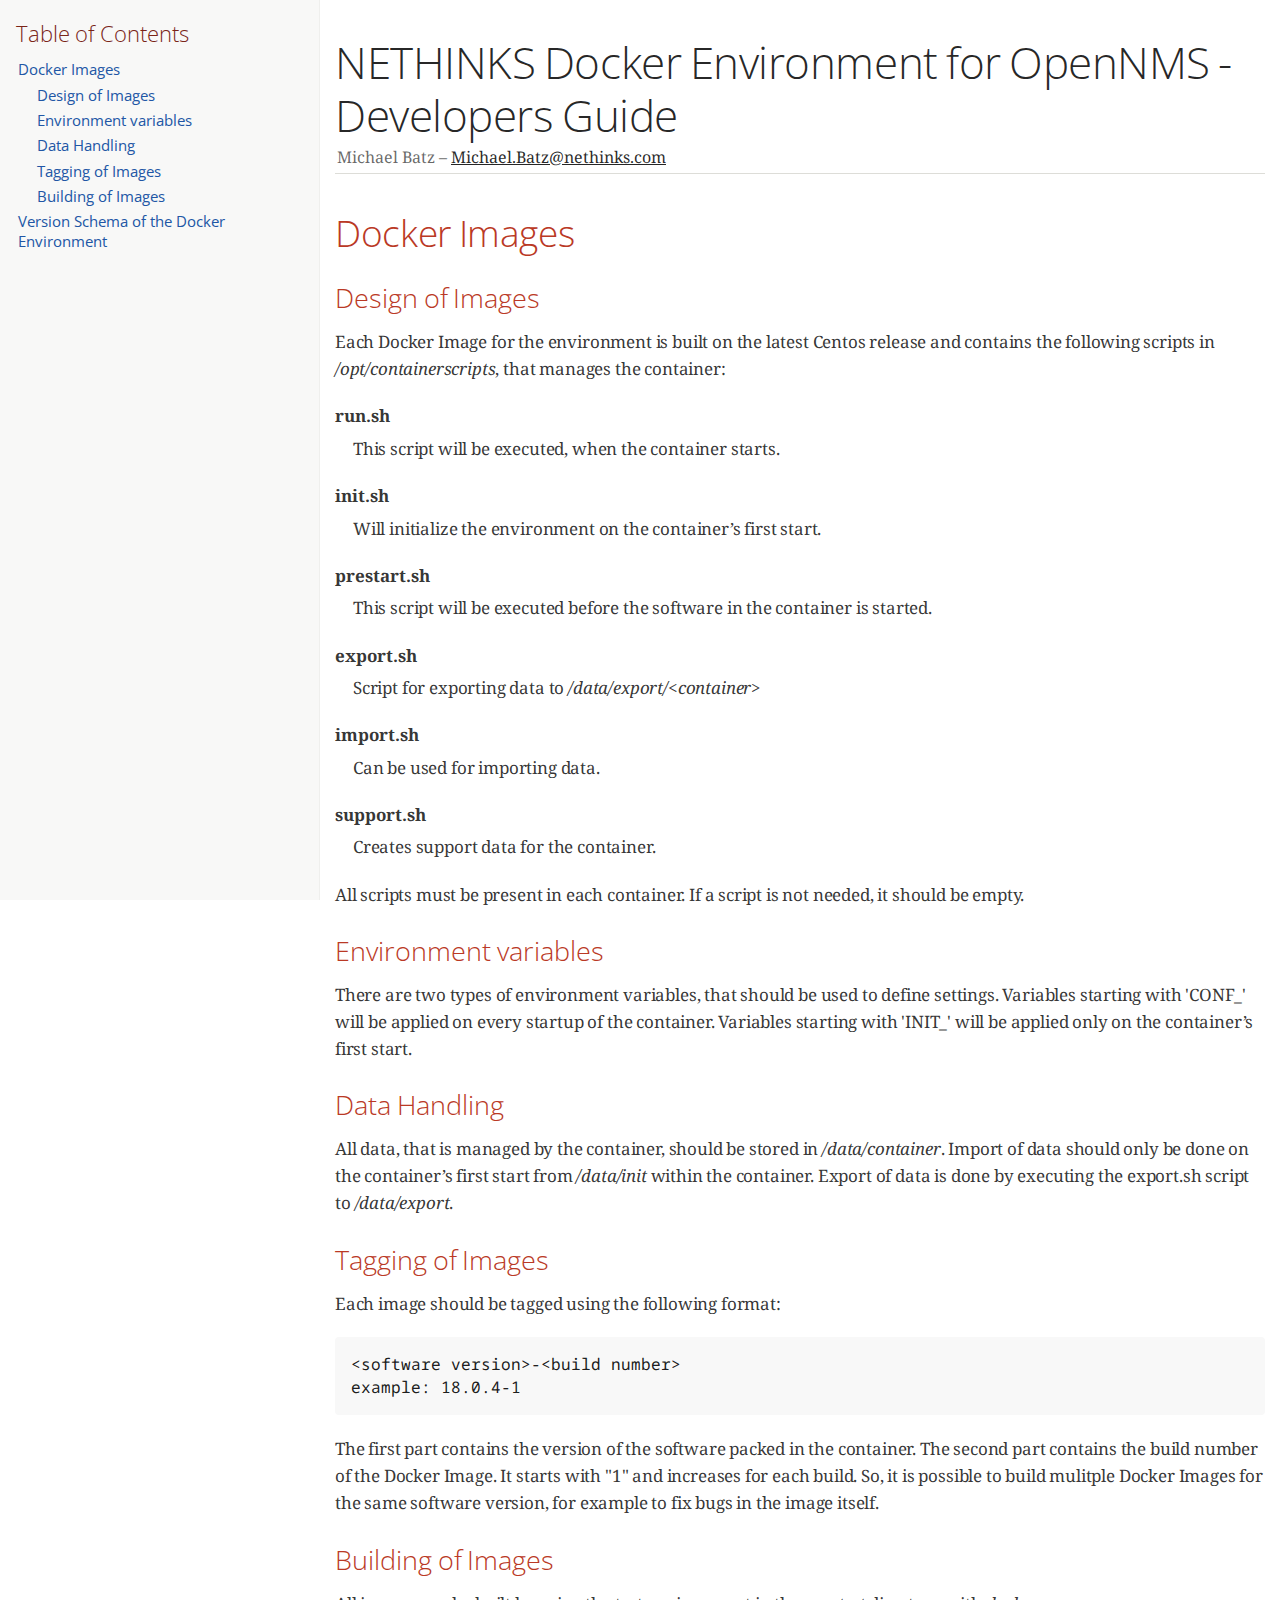
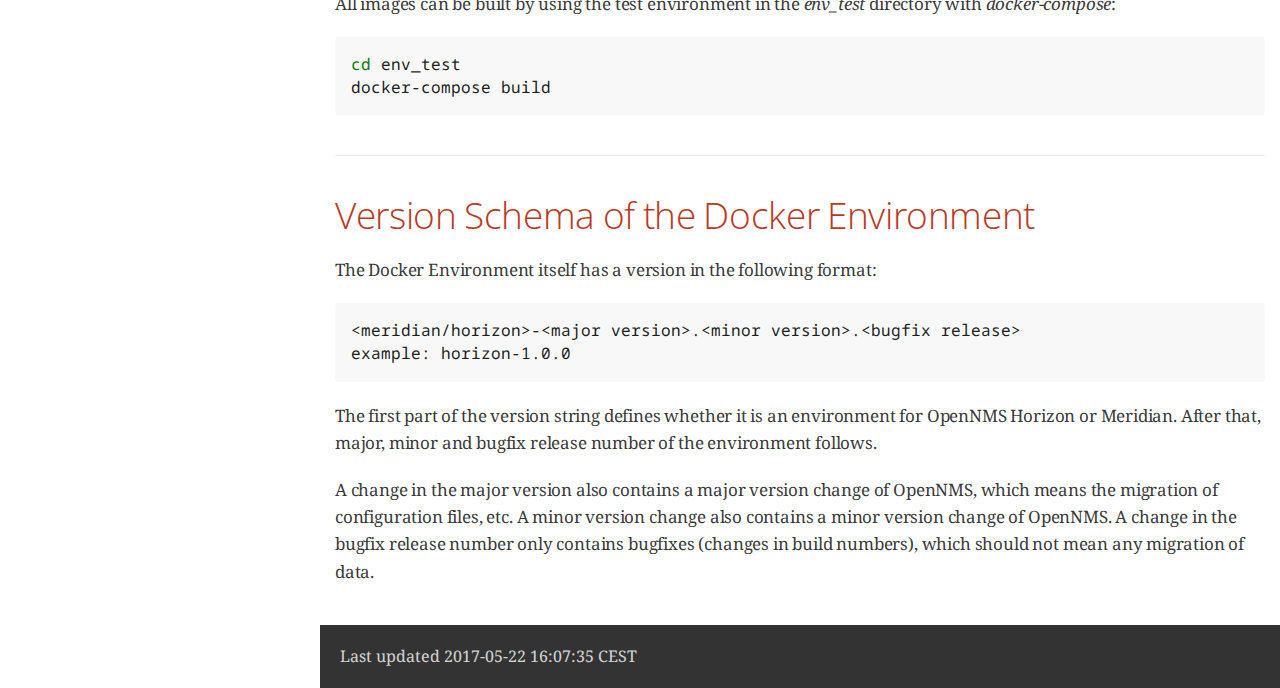
==== commit 6747ff82: "FTP support for backup added; initialization for management container done only by using environment" ====
--- a/docs/DevelopmentGuide.html
+++ b/docs/DevelopmentGuide.html
@@ -499,6 +499,7 @@
 <li><a href="#_docker_images">Docker Images</a>
 <ul class="sectlevel2">
 <li><a href="#_design_of_images">Design of Images</a></li>
+<li><a href="#_environment_variables">Environment variables</a></li>
 <li><a href="#_data_handling">Data Handling</a></li>
 <li><a href="#_tagging_of_images">Tagging of Images</a></li>
 <li><a href="#_building_of_images">Building of Images</a></li>
@@ -550,6 +551,12 @@
 </div>
 </div>
 <div class="sect2">
+<h3 id="_environment_variables">Environment variables</h3>
+<div class="paragraph">
+<p>There are two types of environment variables, that should be used to define settings. Variables starting with 'CONF_' will be applied on every startup of the container. Variables starting with 'INIT_' will be applied only on the container&#8217;s first start.</p>
+</div>
+</div>
+<div class="sect2">
 <h3 id="_data_handling">Data Handling</h3>
 <div class="paragraph">
 <p>All data, that is managed by the container, should be stored in <em>/data/container</em>. Import of data should only be done on the container&#8217;s first start from <em>/data/init</em> within the container. Export of data is done by executing the export.sh script to <em>/data/export</em>.</p>
@@ -607,7 +614,7 @@
 </div>
 <div id="footer">
 <div id="footer-text">
-Last updated 2017-04-06 13:26:58 CEST
+Last updated 2017-05-22 16:07:35 CEST
 </div>
 </div>
 </body>
